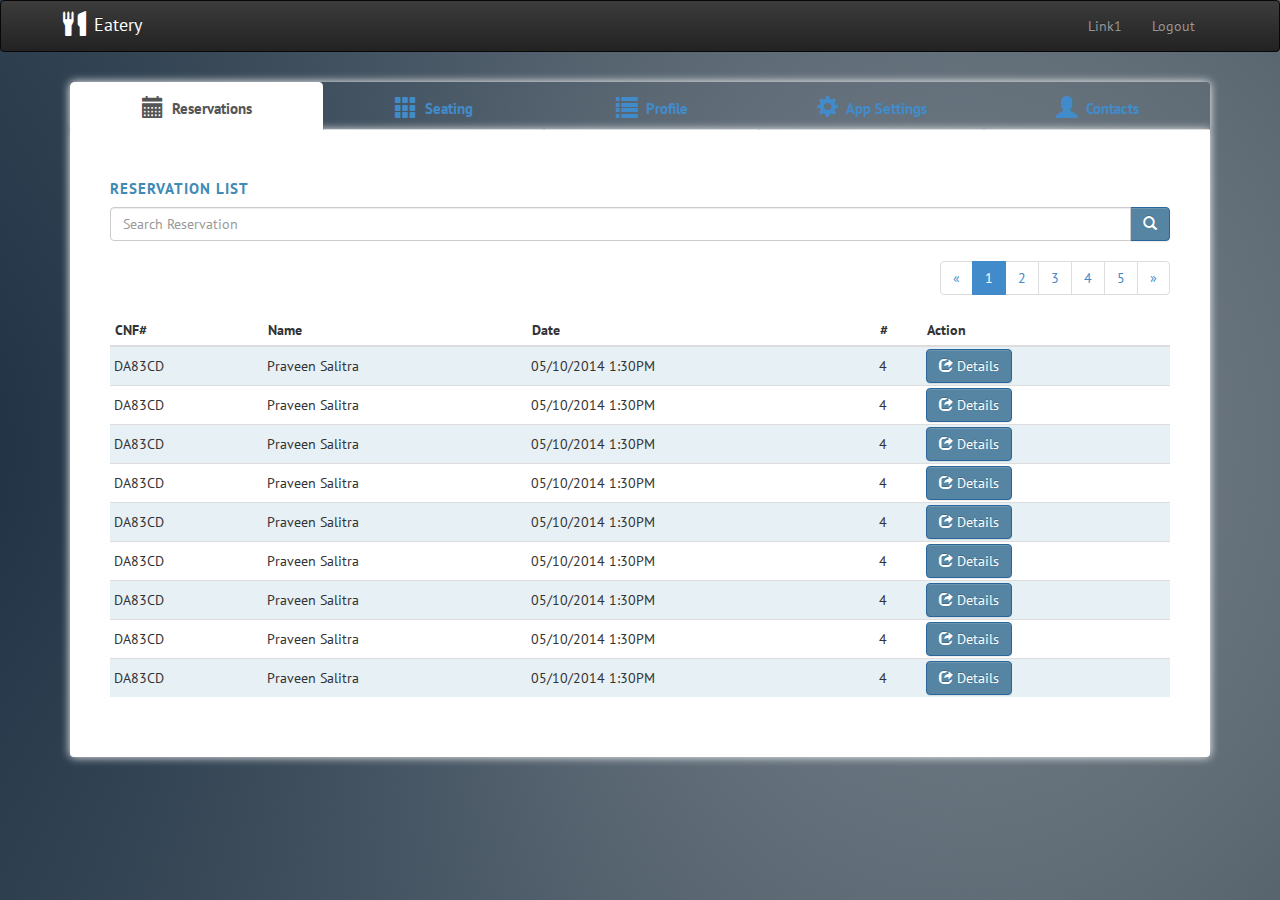
==== ownerHome.html @ 273c06c9 "initial commit" ====
<!DOCTYPE html>
<html>

<head>
    <meta name="viewport" content="width=device-width, initial-scale=1.0">
    <meta http-equiv="Content-Type" content="text/html; charset=ISO-8859-1">
    <title>Eatery</title>
    <link rel="shortcut icon" type="image/x-icon" href="favicon.ico">
    <link rel="stylesheet" type="text/css" href="styles/lib/bootstrap.min.css">
    <link rel="stylesheet" type="text/css" href="styles/lib/bootstrap-theme.min.css">
    <link href="http://fonts.googleapis.com/css?family=PT+Sans:400,700,400italic" rel="stylesheet" type="text/css">

    <link rel="stylesheet" type="text/css" href="styles/style.css">
</head>

<body>
    <header>
        <div class="navbar navbar-inverse">
            <div class="container">
                <div class="navbar-header">
                    <button type="button" class="navbar-toggle collapsed" data-toggle="collapse" data-target=".navbar-collapse">
                        <span class="sr-only">Toggle navigation</span>
                        <span class="icon-bar"></span>
                        <span class="icon-bar"></span>
                        <span class="icon-bar"></span>
                    </button>
                    <a class="navbar-brand" href="#">
                        <span class="glyphicon glyphicon-cutlery"></span>Eatery</a>
                </div>
                <div class="navbar-collapse collapse" style="height: 1px;">
                    <ul class="nav navbar-nav navbar-right">
                        <li><a href="#">Link1</a>
                        </li>
                        <li><a href="#">Logout</a>
                        </li>
                    </ul>


                </div>
                <!--/.navbar-collapse -->
            </div>
        </div>
    </header>

    <section>
        <div class="container" id="ownerHome">
            <ul class="nav nav-tabs nav-justified">
                <li class="active">
                    <a href="#tab-reservation" data-toggle="tab">
                        <span class="glyphicon glyphicon-calendar"></span>
                        <span class="tab-text">Reservations</span>
                    </a>
                </li>
                <li>
                    <a href="#tab-seating" data-toggle="tab">
                        <span class="glyphicon glyphicon-th"></span>
                        <span class="tab-text">Seating</span>
                    </a>
                </li>
                <li>
                    <a href="#tab-owner" data-toggle="tab">
                        <span class="glyphicon glyphicon-list"></span>
                        <span class="tab-text">Profile</span>
                    </a>
                </li>
                <li>
                    <a href="#tab-owner" data-toggle="tab">
                        <span class="glyphicon glyphicon-cog"></span>
                        <span class="tab-text">App Settings</span>
                    </a>
                </li>
                <li>
                    <a href="#tab-owner" data-toggle="tab">
                        <span class="glyphicon glyphicon-user"></span>
                        <span class="tab-text">Contacts</span>
                    </a>
                </li>
            </ul>
            <div id="content" class="tab-content">
                <div class="tab-pane active" id="tab-reservation">
                    <h6>Reservation List</h6>
                    <div class="input-group">
                        <input type="text" class="form-control" placeholder="Search Reservation" id="inputSearch">
                        <div class="input-group-btn">
                            <button class="btn btn-primary" type="submit"><i class="glyphicon glyphicon-search"></i>
                            </button>
                        </div>
                    </div>
                    <ul class="pagination pull-right">
                        <li><a href="#">&laquo;</a>
                        </li>
                        <li class="active"><a href="#">1</a>
                        </li>
                        <li><a href="#">2</a>
                        </li>
                        <li><a href="#">3</a>
                        </li>
                        <li><a href="#">4</a>
                        </li>
                        <li><a href="#">5</a>
                        </li>
                        <li><a href="#">&raquo;</a>
                        </li>
                    </ul>
                    <table class="table table-condensed table-striped">
                        <thead>
                            <tr>
                                <th>CNF#</th>
                                <th>Name</th>
                                <th>Date</th>
                                <th>#</th>
                                <th>Action</th>
                            </tr>
                        </thead>
                        <tbody>
                            <tr>
                                <td>DA83CD</td>
                                <td>Praveen Salitra</td>
                                <td>05/10/2014 1:30PM</td>
                                <td>4</td>
                                <td>
                                    <button class="btn btn-primary" title="Open Details">
                                        <span class="glyphicon glyphicon-share"></span>
                                        <span class="btn-text">Details</span>
                                    </button>
                                </td>
                            </tr>
                            <tr>
                                <td>DA83CD</td>
                                <td>Praveen Salitra</td>
                                <td>05/10/2014 1:30PM</td>
                                <td>4</td>
                                <td>
                                    <button class="btn btn-primary" title="Open Details">
                                        <span class="glyphicon glyphicon-share"></span>
                                        <span class="btn-text">Details</span>
                                    </button>
                                </td>
                            </tr>
                            <tr>
                                <td>DA83CD</td>
                                <td>Praveen Salitra</td>
                                <td>05/10/2014 1:30PM</td>
                                <td>4</td>
                                <td>
                                    <button class="btn btn-primary" title="Open Details">
                                        <span class="glyphicon glyphicon-share"></span>
                                        <span class="btn-text">Details</span>
                                    </button>
                                </td>
                            </tr>
                            <tr>
                                <td>DA83CD</td>
                                <td>Praveen Salitra</td>
                                <td>05/10/2014 1:30PM</td>
                                <td>4</td>
                                <td>
                                    <button class="btn btn-primary" title="Open Details">
                                        <span class="glyphicon glyphicon-share"></span>
                                        <span class="btn-text">Details</span>
                                    </button>
                                </td>
                            </tr>
                            <tr>
                                <td>DA83CD</td>
                                <td>Praveen Salitra</td>
                                <td>05/10/2014 1:30PM</td>
                                <td>4</td>
                                <td>
                                    <button class="btn btn-primary" title="Open Details">
                                        <span class="glyphicon glyphicon-share"></span>
                                        <span class="btn-text">Details</span>
                                    </button>
                                </td>
                            </tr>
                            <tr>
                                <td>DA83CD</td>
                                <td>Praveen Salitra</td>
                                <td>05/10/2014 1:30PM</td>
                                <td>4</td>
                                <td>
                                    <button class="btn btn-primary" title="Open Details">
                                        <span class="glyphicon glyphicon-share"></span>
                                        <span class="btn-text">Details</span>
                                    </button>
                                </td>
                            </tr>
                            <tr>
                                <td>DA83CD</td>
                                <td>Praveen Salitra</td>
                                <td>05/10/2014 1:30PM</td>
                                <td>4</td>
                                <td>
                                    <button class="btn btn-primary" title="Open Details">
                                        <span class="glyphicon glyphicon-share"></span>
                                        <span class="btn-text">Details</span>
                                    </button>
                                </td>
                            </tr>
                            <tr>
                                <td>DA83CD</td>
                                <td>Praveen Salitra</td>
                                <td>05/10/2014 1:30PM</td>
                                <td>4</td>
                                <td>
                                    <button class="btn btn-primary" title="Open Details">
                                        <span class="glyphicon glyphicon-share"></span>
                                        <span class="btn-text">Details</span>
                                    </button>
                                </td>
                            </tr>
                            <tr>
                                <td>DA83CD</td>
                                <td>Praveen Salitra</td>
                                <td>05/10/2014 1:30PM</td>
                                <td>4</td>
                                <td>
                                    <button class="btn btn-primary" title="Open Details">
                                        <span class="glyphicon glyphicon-share"></span>
                                        <span class="btn-text">Details</span>
                                    </button>
                                </td>
                            </tr>
                        </tbody>
                    </table>
                </div>
                <div class="tab-pane" id="tab-seating">
                    <h6>Seating Area</h6>
                    <div class="container">
                        <div class="col-xs-12 col-sm-6">
                            <table class="table table-condensed table-striped">
                                <thead>
                                    <tr>
                                        <th>Table#</th>
                                        <th>Size</th>
                                        <th>Status</th>
                                        <th>Since</th>
                                        <th>CNF#</th>
                                    </tr>
                                </thead>
                                <tbody>
                                    <tr>
                                        <td>1</td>
                                        <td>4</td>
                                        <td>Occupied</td>
                                        <td>1:30PM</td>
                                        <td>
                                            <button type="button" class="btn btn-link">DA83CD</button>
                                        </td>
                                    </tr>
                                    <tr>
                                        <td>1</td>
                                        <td>4</td>
                                        <td>Available</td>
                                        <td>-</td>
                                        <td>
                                            <span class="btn-filler"></span>
                                        </td>
                                    </tr>
                                    <tr>
                                        <td>1</td>
                                        <td>4</td>
                                        <td>Occupied</td>
                                        <td>1:30PM</td>
                                        <td>
                                            <button type="button" class="btn btn-link">DA83CD</button>
                                        </td>
                                    </tr>
                                    <tr>
                                        <td>1</td>
                                        <td>4</td>
                                        <td>Occupied</td>
                                        <td>1:30PM</td>
                                        <td>
                                            <button type="button" class="btn btn-link">DA83CD</button>
                                        </td>
                                    </tr>
                                    <tr>
                                        <td>1</td>
                                        <td>4</td>
                                        <td>Available</td>
                                        <td>-</td>
                                        <td>
                                            <span class="btn-filler"></span>
                                        </td>
                                    </tr>
                                    <tr>
                                        <td>1</td>
                                        <td>4</td>
                                        <td>Occupied</td>
                                        <td>1:30PM</td>
                                        <td>
                                            <button type="button" class="btn btn-link">DA83CD</button>
                                        </td>
                                    </tr>
                                    <tr>
                                        <td>1</td>
                                        <td>4</td>
                                        <td>Available</td>
                                        <td>-</td>
                                        <td>
                                            <span class="btn-filler"></span>
                                        </td>
                                    </tr>
                                    <tr>
                                        <td>1</td>
                                        <td>4</td>
                                        <td>Available</td>
                                        <td>-</td>
                                        <td>
                                            <span class="btn-filler"></span>
                                        </td>
                                    </tr>
                                </tbody>
                            </table>
                        </div>
                        <div class="col-sm-6">
                            <div class="container">
                                <div class="col-md-4">
                                    <div class="seats img-rounded">
                                        <p>Table # 1</p>
                                        <p>Occupied</p>
                                        <p>
                                            <button type="button" class="btn btn-link">DA83CD</button>
                                        </p>
                                    </div>
                                </div>
                                <div class="col-md-4">
                                    <div class="seats img-circle">
                                        <p>Table # 1</p>
                                        <p>Occupied</p>
                                        <p>
                                            <button type="button" class="btn btn-link">DA83CD</button>
                                        </p>
                                    </div>
                                </div>
                                <div class="col-md-4">
                                    <div class="seats img-rounded">
                                        <p>Table # 1</p>
                                        <p>Occupied</p>
                                        <p>
                                            <button type="button" class="btn btn-link">DA83CD</button>
                                        </p>
                                    </div>
                                </div>
                            </div>
                        </div>
                    </div>
                </div>
                <div class="tab-pane" id="tab-owner">
                    <h6>Login</h6>
                    <form role="form">
                        <div class="form-group">
                            <label for="email">Email address</label>
                            <input type="email" class="form-control" id="email" placeholder="example@domain.com">
                        </div>
                        <div class="form-group">
                            <label for="password">Password</label>
                            <input type="password" class="form-control" id="password" placeholder="Password">
                        </div>
                        <div class="text-center">
                            <button type="submit" class="btn large-btn btn-primary">Submit</button>
                            <button type="button" class="btn btn-link">Forgot Password?</button>
                        </div>
                    </form>
                </div>
            </div>
        </div>
    </section>
    <footer></footer>

    <!-- JavaScripts libraries-->
    <script type="text/javascript" src="scripts/lib/jquery-1.11.0.min.js"></script>
    <script type="text/javascript" src="scripts/lib/bootstrap.min.js"></script>

</body>

</html>
---- styles/style.css ----
html {
    background: #32434D;
    background-image: -webkit-radial-gradient(-10% 50%, circle, #1B2E41, rgba(255, 255, 255, 0)), -webkit-radial-gradient(50% 50%, circle, rgba(255, 255, 255, 0.63), #57646E), -webkit-radial-gradient(110% 50%, circle, #2B3846, rgba(255, 255, 255, 0));
    background-attachment: fixed;
    background-repeat: no-repeat;
}
body {
    font-family:'PT Sans', sans-serif;
    background: none;
}
section {
    margin: 30px 0;
}
.container {
    font-size: 0.9em;
}
#home {
    max-width: 750px;
}
.navbar-inverse .navbar-brand {
    color: white;
}
.navbar-brand {
    padding: 6px;
}
.navbar-brand span.glyphicon {
    font-size: 1.4em;
    margin-right: 8px;
    top: 5px;
}
.nav-tabs {
    border-radius: 4px 4px 0 0;
    box-shadow: 0 0 10px #FFF;
}
ul.nav-tabs a {
    font-weight: bold;
    font-size: 1.1em;
}
ul.nav-tabs a span.glyphicon {
    font-size: 1.4em;
    top: 4px;
    margin-right: 4px;
}
ul.nav-tabs a span.tab-text {
    display: none;
}
ul.nav-tabs.nav-justified>li {
    display: table-cell;
    width: 1%;
}
ul.nav-tabs.nav-justified>li>a {
    margin-bottom: 0px;
    border-radius: 4px 4px 0 0;
}
ul.nav-tabs.nav-justified>.active>a, ul.nav-tabs.nav-justified>.active>a:hover {
    border-color: #FFF;
}
.tab-pane h6 {
    font-size: 1.1em;
    font-weight: 700;
    color: #418AB4;
    text-transform: uppercase;
    letter-spacing: 1px;
}
.btn-primary {
    background: #5585A2;
}
.btn.large-btn {
    width: 200px;
}
.btn-filler:after {
    content:".";
    padding: 6px 12px;
    display: inline-block;
    visibility: hidden;
}
.tab-content {
    background: #FFF;
    padding: 10px;
    border-radius: 0 0 4px 4px;
    box-shadow: 0 0 10px #FFF;
}
.table>tbody>tr>td, .table>thead>tr>th {
    vertical-align: middle;
}
.table-striped>tbody>tr:nth-child(odd)>td {
    background-color: #E7F0F5;
}
.table-condensed>tbody>tr>td {
    padding: 2px 4px;
}
#tab-reservation span.btn-text {
    display: none;
}
#tab-seating .container {
    padding-left: 4px;
    padding-right: 4px;
    width: auto;
}
#tab-seating .seats {
    width: 120px;
    height: 120px;
    background: #88959C;
    margin: 10px auto;
    padding-top: 20px;
}
#tab-seating .seats p {
    color: white;
    margin: 4px auto;
    width: 100px;
    text-align: center;
}
#tab-seating .seats p .btn-link {
    color: white;
}
@media (min-width: 512px) {
    #tab-reservation span.btn-text {
        display: inline;
    }
    .container {
        font-size: 1em;
    }
}
@media (min-width: 768px) {
    .tab-content {
        padding: 40px;
    }
    ul.nav-tabs.nav-justified>li {
        float: none;
    }
}
@media (min-width: 1024px) {
    ul.nav-tabs a span.tab-text {
        display: inline;
    }
}
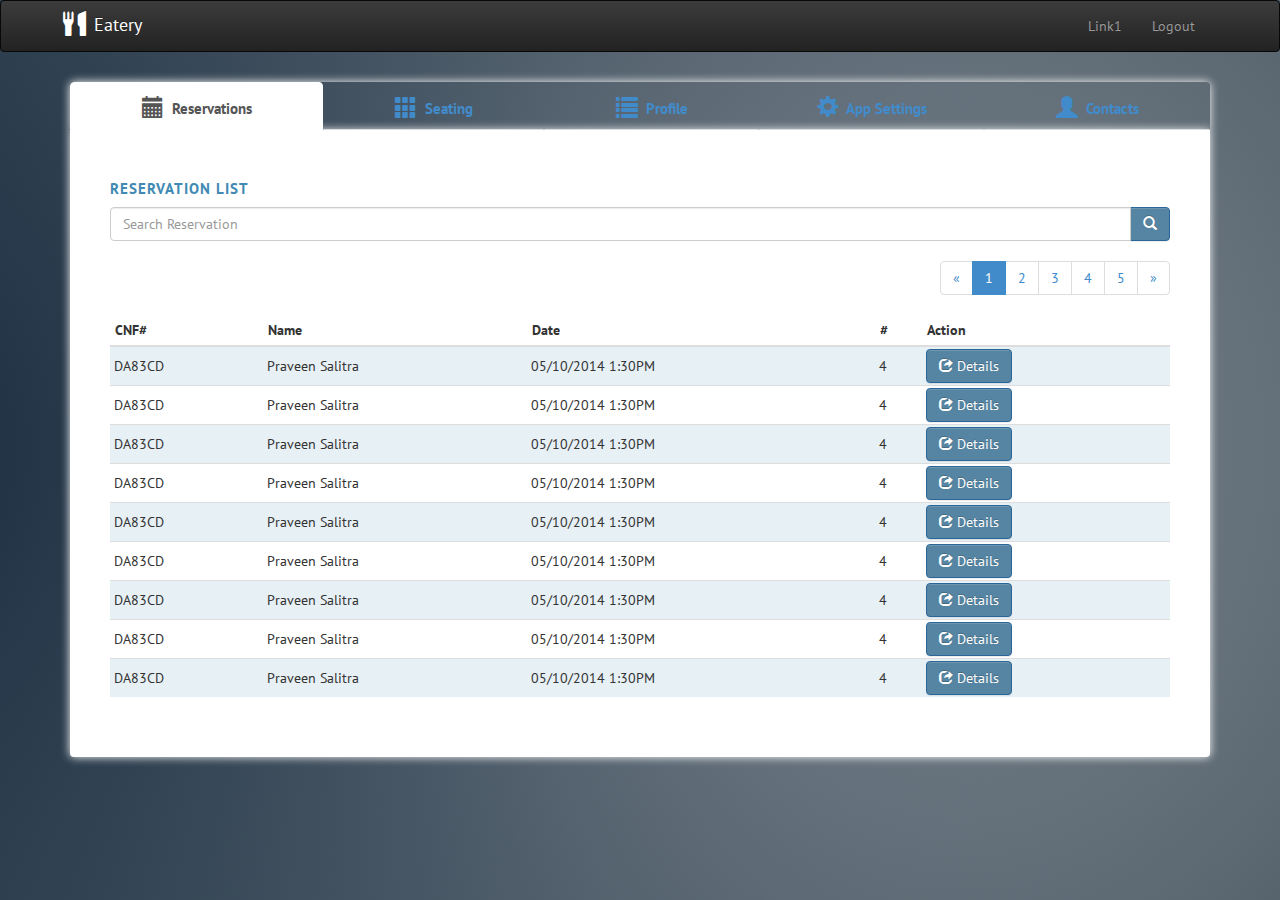
==== commit e37fe6fb: "Basic JavaScript Function that provides a form to be displayed when clicked on the Details Tab." ====
--- a/ownerHome.html
+++ b/ownerHome.html
@@ -119,103 +119,103 @@
                                 <td>05/10/2014 1:30PM</td>
                                 <td>4</td>
                                 <td>
-                                    <button class="btn btn-primary" title="Open Details">
-                                        <span class="glyphicon glyphicon-share"></span>
-                                        <span class="btn-text">Details</span>
-                                    </button>
-                                </td>
-                            </tr>
-                            <tr>
-                                <td>DA83CD</td>
-                                <td>Praveen Salitra</td>
-                                <td>05/10/2014 1:30PM</td>
-                                <td>4</td>
-                                <td>
-                                    <button class="btn btn-primary" title="Open Details">
-                                        <span class="glyphicon glyphicon-share"></span>
-                                        <span class="btn-text">Details</span>
-                                    </button>
-                                </td>
-                            </tr>
-                            <tr>
-                                <td>DA83CD</td>
-                                <td>Praveen Salitra</td>
-                                <td>05/10/2014 1:30PM</td>
-                                <td>4</td>
-                                <td>
-                                    <button class="btn btn-primary" title="Open Details">
-                                        <span class="glyphicon glyphicon-share"></span>
-                                        <span class="btn-text">Details</span>
-                                    </button>
-                                </td>
-                            </tr>
-                            <tr>
-                                <td>DA83CD</td>
-                                <td>Praveen Salitra</td>
-                                <td>05/10/2014 1:30PM</td>
-                                <td>4</td>
-                                <td>
-                                    <button class="btn btn-primary" title="Open Details">
-                                        <span class="glyphicon glyphicon-share"></span>
-                                        <span class="btn-text">Details</span>
-                                    </button>
-                                </td>
-                            </tr>
-                            <tr>
-                                <td>DA83CD</td>
-                                <td>Praveen Salitra</td>
-                                <td>05/10/2014 1:30PM</td>
-                                <td>4</td>
-                                <td>
-                                    <button class="btn btn-primary" title="Open Details">
-                                        <span class="glyphicon glyphicon-share"></span>
-                                        <span class="btn-text">Details</span>
-                                    </button>
-                                </td>
-                            </tr>
-                            <tr>
-                                <td>DA83CD</td>
-                                <td>Praveen Salitra</td>
-                                <td>05/10/2014 1:30PM</td>
-                                <td>4</td>
-                                <td>
-                                    <button class="btn btn-primary" title="Open Details">
-                                        <span class="glyphicon glyphicon-share"></span>
-                                        <span class="btn-text">Details</span>
-                                    </button>
-                                </td>
-                            </tr>
-                            <tr>
-                                <td>DA83CD</td>
-                                <td>Praveen Salitra</td>
-                                <td>05/10/2014 1:30PM</td>
-                                <td>4</td>
-                                <td>
-                                    <button class="btn btn-primary" title="Open Details">
-                                        <span class="glyphicon glyphicon-share"></span>
-                                        <span class="btn-text">Details</span>
-                                    </button>
-                                </td>
-                            </tr>
-                            <tr>
-                                <td>DA83CD</td>
-                                <td>Praveen Salitra</td>
-                                <td>05/10/2014 1:30PM</td>
-                                <td>4</td>
-                                <td>
-                                    <button class="btn btn-primary" title="Open Details">
-                                        <span class="glyphicon glyphicon-share"></span>
-                                        <span class="btn-text">Details</span>
-                                    </button>
-                                </td>
-                            </tr>
-                            <tr>
-                                <td>DA83CD</td>
-                                <td>Praveen Salitra</td>
-                                <td>05/10/2014 1:30PM</td>
-                                <td>4</td>
-                                <td>
-                                    <button class="btn btn-primary" title="Open Details">
+                                    <button onclick="viewDetails()" class="btn btn-primary" title="Open Details">
+                                        <span class="glyphicon glyphicon-share"></span>
+                                        <span class="btn-text">Details</span>
+                                    </button>
+                                </td>
+                            </tr>
+                            <tr>
+                                <td>DA83CD</td>
+                                <td>Praveen Salitra</td>
+                                <td>05/10/2014 1:30PM</td>
+                                <td>4</td>
+                                <td>
+                                    <button onclick="viewDetails()" class="btn btn-primary" title="Open Details">
+                                        <span class="glyphicon glyphicon-share"></span>
+                                        <span class="btn-text">Details</span>
+                                    </button>
+                                </td>
+                            </tr>
+                            <tr>
+                                <td>DA83CD</td>
+                                <td>Praveen Salitra</td>
+                                <td>05/10/2014 1:30PM</td>
+                                <td>4</td>
+                                <td>
+                                    <button onclick="viewDetails()" class="btn btn-primary" title="Open Details">
+                                        <span class="glyphicon glyphicon-share"></span>
+                                        <span class="btn-text">Details</span>
+                                    </button>
+                                </td>
+                            </tr>
+                            <tr>
+                                <td>DA83CD</td>
+                                <td>Praveen Salitra</td>
+                                <td>05/10/2014 1:30PM</td>
+                                <td>4</td>
+                                <td>
+                                    <button onclick="viewDetails()" class="btn btn-primary" title="Open Details">
+                                        <span class="glyphicon glyphicon-share"></span>
+                                        <span class="btn-text">Details</span>
+                                    </button>
+                                </td>
+                            </tr>
+                            <tr>
+                                <td>DA83CD</td>
+                                <td>Praveen Salitra</td>
+                                <td>05/10/2014 1:30PM</td>
+                                <td>4</td>
+                                <td>
+                                    <button onclick="viewDetails()" class="btn btn-primary" title="Open Details">
+                                        <span class="glyphicon glyphicon-share"></span>
+                                        <span class="btn-text">Details</span>
+                                    </button>
+                                </td>
+                            </tr>
+                            <tr>
+                                <td>DA83CD</td>
+                                <td>Praveen Salitra</td>
+                                <td>05/10/2014 1:30PM</td>
+                                <td>4</td>
+                                <td>
+                                    <button onclick="viewDetails()" class="btn btn-primary" title="Open Details">
+                                        <span class="glyphicon glyphicon-share"></span>
+                                        <span class="btn-text">Details</span>
+                                    </button>
+                                </td>
+                            </tr>
+                            <tr>
+                                <td>DA83CD</td>
+                                <td>Praveen Salitra</td>
+                                <td>05/10/2014 1:30PM</td>
+                                <td>4</td>
+                                <td>
+                                    <button onclick="viewDetails()" class="btn btn-primary" title="Open Details">
+                                        <span class="glyphicon glyphicon-share"></span>
+                                        <span class="btn-text">Details</span>
+                                    </button>
+                                </td>
+                            </tr>
+                            <tr>
+                                <td>DA83CD</td>
+                                <td>Praveen Salitra</td>
+                                <td>05/10/2014 1:30PM</td>
+                                <td>4</td>
+                                <td>
+                                    <button onclick="viewDetails()" class="btn btn-primary" title="Open Details">
+                                        <span class="glyphicon glyphicon-share"></span>
+                                        <span class="btn-text">Details</span>
+                                    </button>
+                                </td>
+                            </tr>
+                            <tr>
+                                <td>DA83CD</td>
+                                <td>Praveen Salitra</td>
+                                <td>05/10/2014 1:30PM</td>
+                                <td>4</td>
+                                <td>
+                                    <button onclick="viewDetails()" class="btn btn-primary" title="Open Details">
                                         <span class="glyphicon glyphicon-share"></span>
                                         <span class="btn-text">Details</span>
                                     </button>
@@ -369,9 +369,76 @@
     </section>
     <footer></footer>
 
+    <dialog id="myDialog"><h4 style="text-align:center">Reservation Details</h4>
+        <form role="form">
+            <div class="form-group">
+                <label for="confirmationNumber">Confirmation Number</label>
+                <input type="confirmNumber" class="form-control" id="confirmationNumberEditReservation" placeholder="Confirmation Number" readonly>
+            </div>
+            <div class="form-group">
+                <label for="reservationStatus">Reservation Status</label>
+                <input type="reserveStatus" class="form-control" id="reservationStatus" placeholder="Reservation Status" readonly>
+            </div>
+            <div class="row">
+                <div class="col-sm-6">
+                    <div class="form-group">
+                        <label for="reserveDate">Date</label>
+                        <input type="date" class="form-control" id="reserveDateEditReservation" placeholder="MM/DD/YYYY">
+                    </div>
+                </div>
+                <div class="col-sm-6">
+                    <div class="form-group">
+                        <label for="reserveTime">Time</label>
+                        <input type="time" class="form-control" id="reserveTimeEditReservation" placeholder="HH:MM">
+                    </div>
+                </div>
+            </div>
+            <div class="form-group">
+                <label for="reserveName">Name</label>
+                <input type="text" class="form-control" id="reserveNameEditReservation" placeholder="Enter Your Name">
+            </div>
+
+            <div class="form-group">
+                <label for="reservePhone">Phone</label>
+                <input type="tel" class="form-control" id="reservePhoneEditReservation" placeholder="Enter Your Phone">
+            </div>
+            <div class="form-group">
+                <label for="reserveEmail">Email</label>
+                <input type="email" class="form-control" id="reserveEmailEditReservation" placeholder="example@domain.com">
+            </div>
+
+            <div class="row">
+                <div class="col-sm-3">
+                    <div class="form-group">
+                        <label for="reserveSize">Party Size</label>
+                        <input type="number" class="form-control" id="reserveSizeEditReservation" placeholder="# Guests">
+                    </div>
+                </div>
+                <div class="col-sm-9">
+                    <div class="form-group">
+                        <label for="reserveSpecial">Special Need</label>
+                        <input type="email" class="form-control" id="reserveSpecialEditReservation" placeholder="e.g. Birthday, Anniversary etc.">
+                    </div>
+                </div>
+            </div>
+            <div class="button-group">
+                <button type="submit" class="btn large-btn btn-primary">Update Reservation</button>
+                <button type="cancel" class="btn large-btn btn-primary">Cancel Reservation</button>
+            </div>
+        </form></dialog>
+
     <!-- JavaScripts libraries-->
     <script type="text/javascript" src="scripts/lib/jquery-1.11.0.min.js"></script>
     <script type="text/javascript" src="scripts/lib/bootstrap.min.js"></script>
+    <script type="text/javascript">
+        <!--
+        function viewDetails()
+        {
+            document.getElementById("myDialog").showModal();
+        }
+        //-->
+    </script>
+
 
 </body>
 
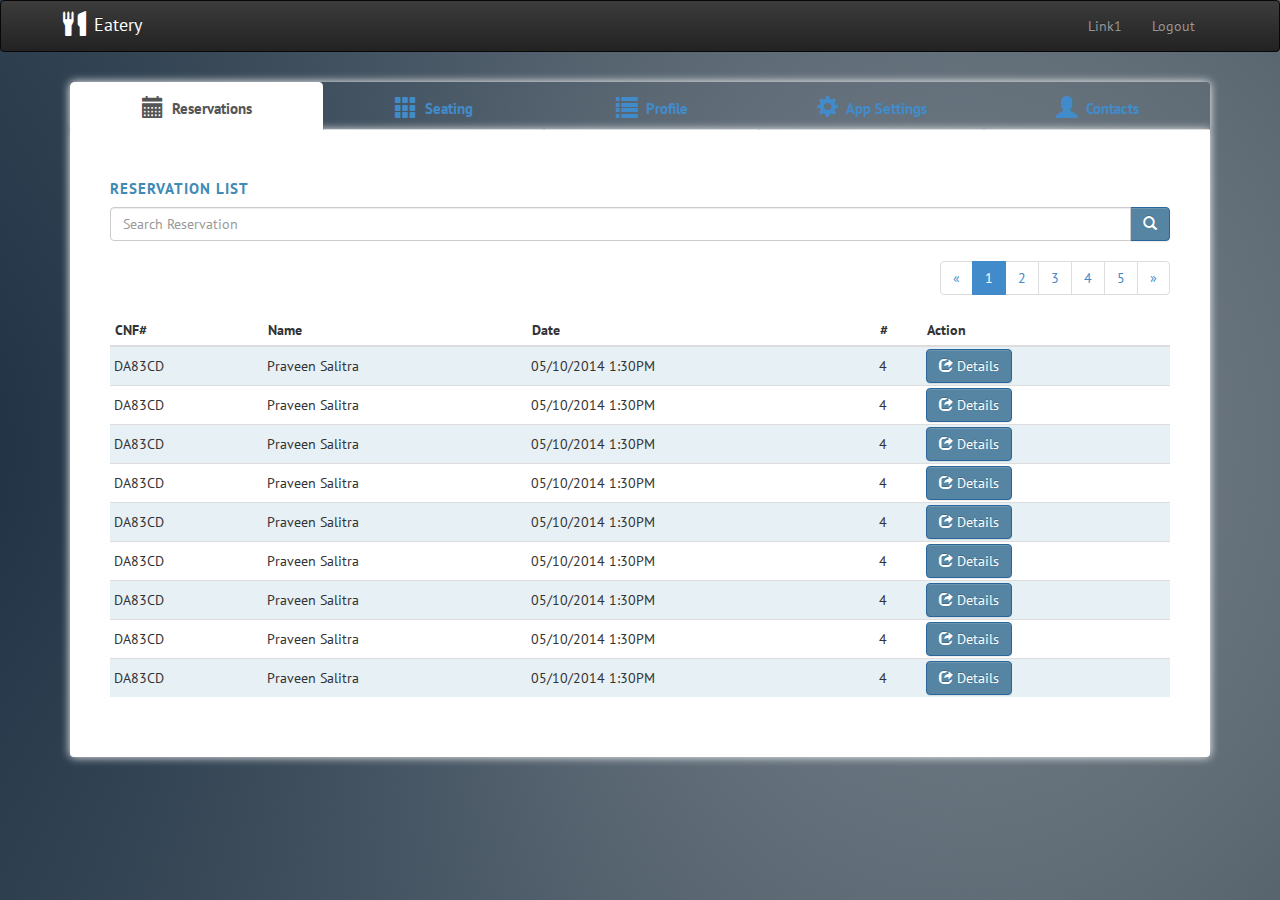
==== commit 22226e64: "Part-1 View for Owner with click on details and confirmation number updated." ====
--- a/ownerHome.html
+++ b/ownerHome.html
@@ -245,7 +245,9 @@
                                         <td>Occupied</td>
                                         <td>1:30PM</td>
                                         <td>
-                                            <button type="button" class="btn btn-link">DA83CD</button>
+                                            <button onclick="viewDetails()" class="btn btn-primary" title="Open Details When Clicked on Confirmation Number">
+                                                <span class="btn-text">DA83CD</span>
+                                            </button>
                                         </td>
                                     </tr>
                                     <tr>
@@ -263,7 +265,9 @@
                                         <td>Occupied</td>
                                         <td>1:30PM</td>
                                         <td>
-                                            <button type="button" class="btn btn-link">DA83CD</button>
+                                            <button onclick="viewDetails()" class="btn btn-primary" title="Open Details When Clicked on Confirmation Number">
+                                                <span class="btn-text">DA83CD</span>
+                                            </button>
                                         </td>
                                     </tr>
                                     <tr>
@@ -272,7 +276,9 @@
                                         <td>Occupied</td>
                                         <td>1:30PM</td>
                                         <td>
-                                            <button type="button" class="btn btn-link">DA83CD</button>
+                                            <button onclick="viewDetails()" class="btn btn-primary" title="Open Details When Clicked on Confirmation Number">
+                                                <span class="btn-text">DA83CD</span>
+                                            </button>
                                         </td>
                                     </tr>
                                     <tr>
@@ -281,7 +287,9 @@
                                         <td>Available</td>
                                         <td>-</td>
                                         <td>
-                                            <span class="btn-filler"></span>
+                                            <button onclick="viewDetails()" class="btn btn-primary" title="Open Details When Clicked on Confirmation Number">
+                                                <span class="btn-text">DA83CD</span>
+                                            </button>
                                         </td>
                                     </tr>
                                     <tr>
@@ -290,7 +298,9 @@
                                         <td>Occupied</td>
                                         <td>1:30PM</td>
                                         <td>
-                                            <button type="button" class="btn btn-link">DA83CD</button>
+                                            <button onclick="viewDetails()" class="btn btn-primary" title="Open Details When Clicked on Confirmation Number">
+                                                <span class="btn-text">DA83CD</span>
+                                            </button>
                                         </td>
                                     </tr>
                                     <tr>
@@ -321,16 +331,9 @@
                                         <p>Table # 1</p>
                                         <p>Occupied</p>
                                         <p>
-                                            <button type="button" class="btn btn-link">DA83CD</button>
-                                        </p>
-                                    </div>
-                                </div>
-                                <div class="col-md-4">
-                                    <div class="seats img-circle">
-                                        <p>Table # 1</p>
-                                        <p>Occupied</p>
-                                        <p>
-                                            <button type="button" class="btn btn-link">DA83CD</button>
+                                            <button onclick="viewDetails()" class="btn btn-primary" title="Open Details When Clicked on Confirmation Number">
+                                                <span class="btn-text">DA83CD</span>
+                                            </button>
                                         </p>
                                     </div>
                                 </div>
@@ -339,7 +342,20 @@
                                         <p>Table # 1</p>
                                         <p>Occupied</p>
                                         <p>
-                                            <button type="button" class="btn btn-link">DA83CD</button>
+                                            <button onclick="viewDetails()" class="btn btn-primary" title="Open Details When Clicked on Confirmation Number">
+                                                <span class="btn-text">DA83CD</span>
+                                            </button>
+                                        </p>
+                                    </div>
+                                </div>
+                                <div class="col-md-4">
+                                    <div class="seats img-rounded">
+                                        <p>Table # 1</p>
+                                        <p>Occupied</p>
+                                        <p>
+                                            <button onclick="viewDetails()" class="btn btn-primary" title="Open Details When Clicked on Confirmation Number">
+                                                <span class="btn-text">DA83CD</span>
+                                            </button>
                                         </p>
                                     </div>
                                 </div>
@@ -431,12 +447,11 @@
     <script type="text/javascript" src="scripts/lib/jquery-1.11.0.min.js"></script>
     <script type="text/javascript" src="scripts/lib/bootstrap.min.js"></script>
     <script type="text/javascript">
-        <!--
         function viewDetails()
         {
             document.getElementById("myDialog").showModal();
         }
-        //-->
+
     </script>
 
 
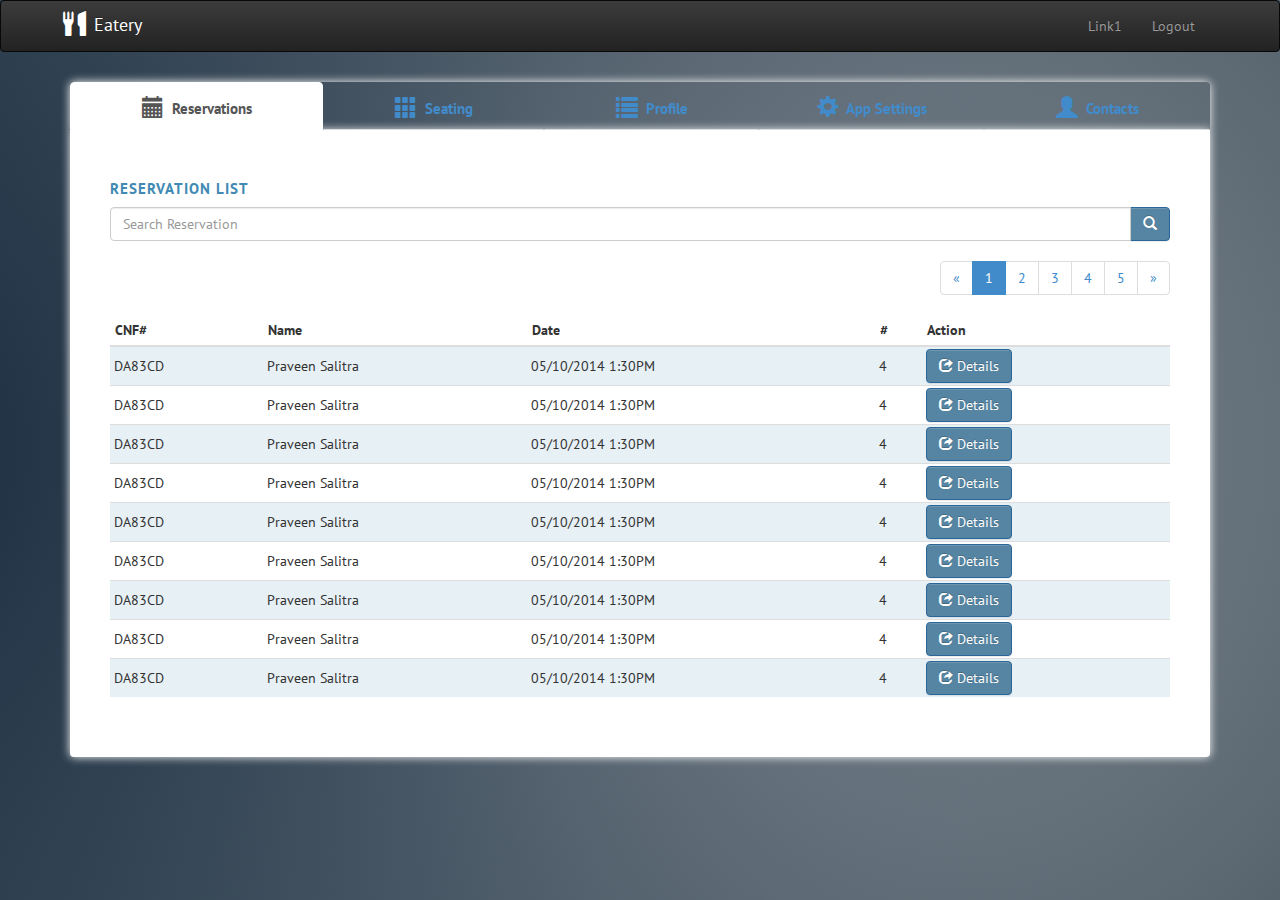
==== commit fa230b4b: "Part-1 Added functionality in App Settings to give owner the prviliges to support adding a proxy" ====
--- a/ownerHome.html
+++ b/ownerHome.html
@@ -64,13 +64,13 @@
                     </a>
                 </li>
                 <li>
-                    <a href="#tab-owner" data-toggle="tab">
+                    <a href="#tab-settings" data-toggle="tab">
                         <span class="glyphicon glyphicon-cog"></span>
                         <span class="tab-text">App Settings</span>
                     </a>
                 </li>
                 <li>
-                    <a href="#tab-owner" data-toggle="tab">
+                    <a href="#tab-contacts" data-toggle="tab">
                         <span class="glyphicon glyphicon-user"></span>
                         <span class="tab-text">Contacts</span>
                     </a>
@@ -380,6 +380,17 @@
                         </div>
                     </form>
                 </div>
+                <div class="tab-pane" id="tab-settings">
+                    <h4>Enable Proxy to Update/Create Reservations</h4>
+                    <form>
+                        <label for="yes">Yes</label>
+                        <input type="radio" onclick="enableProxy()" name="Enable Proxy" value="yes" id="yes">
+                        <br>
+                        <label for="no">No</label>
+                        <input type="radio" name="Enable Proxy" value="no" id="no"checked>
+                        <br>
+                    </form>
+                </div>
             </div>
         </div>
     </section>
@@ -441,7 +452,20 @@
                 <button type="submit" class="btn large-btn btn-primary">Update Reservation</button>
                 <button type="cancel" class="btn large-btn btn-primary">Cancel Reservation</button>
             </div>
-        </form></dialog>
+        </form>
+    </dialog>
+
+    <dialog id="enableProxy"><h4 style="text-align:center">Enter the User Name.</h4>
+        <div class="button-group">
+            <div class="col-sm-9">
+                <div class="form-group">
+                    <label for="userName">UserName</label>
+                    <input type="text" class="form-control" id="userName" placeholder="John Doe">
+                </div>
+            </div>
+            <button type="submit" class="btn large-btn btn-primary">Add Proxy</button>
+            </div>
+        </dialog>
 
     <!-- JavaScripts libraries-->
     <script type="text/javascript" src="scripts/lib/jquery-1.11.0.min.js"></script>
@@ -451,8 +475,12 @@
         {
             document.getElementById("myDialog").showModal();
         }
-
     </script>
+    <script>
+        function enableProxy(){
+            document.getElementById("enableProxy").showModal();
+        }
+    </script>
 
 
 </body>
--- a/styles/style.css
+++ b/styles/style.css
@@ -133,4 +133,11 @@
     ul.nav-tabs a span.tab-text {
         display: inline;
     }
+
+    [type="radio"] {
+        content: '';
+        display: inline-block;
+        width: 1em;
+        height: 1em;
+    }
 }
